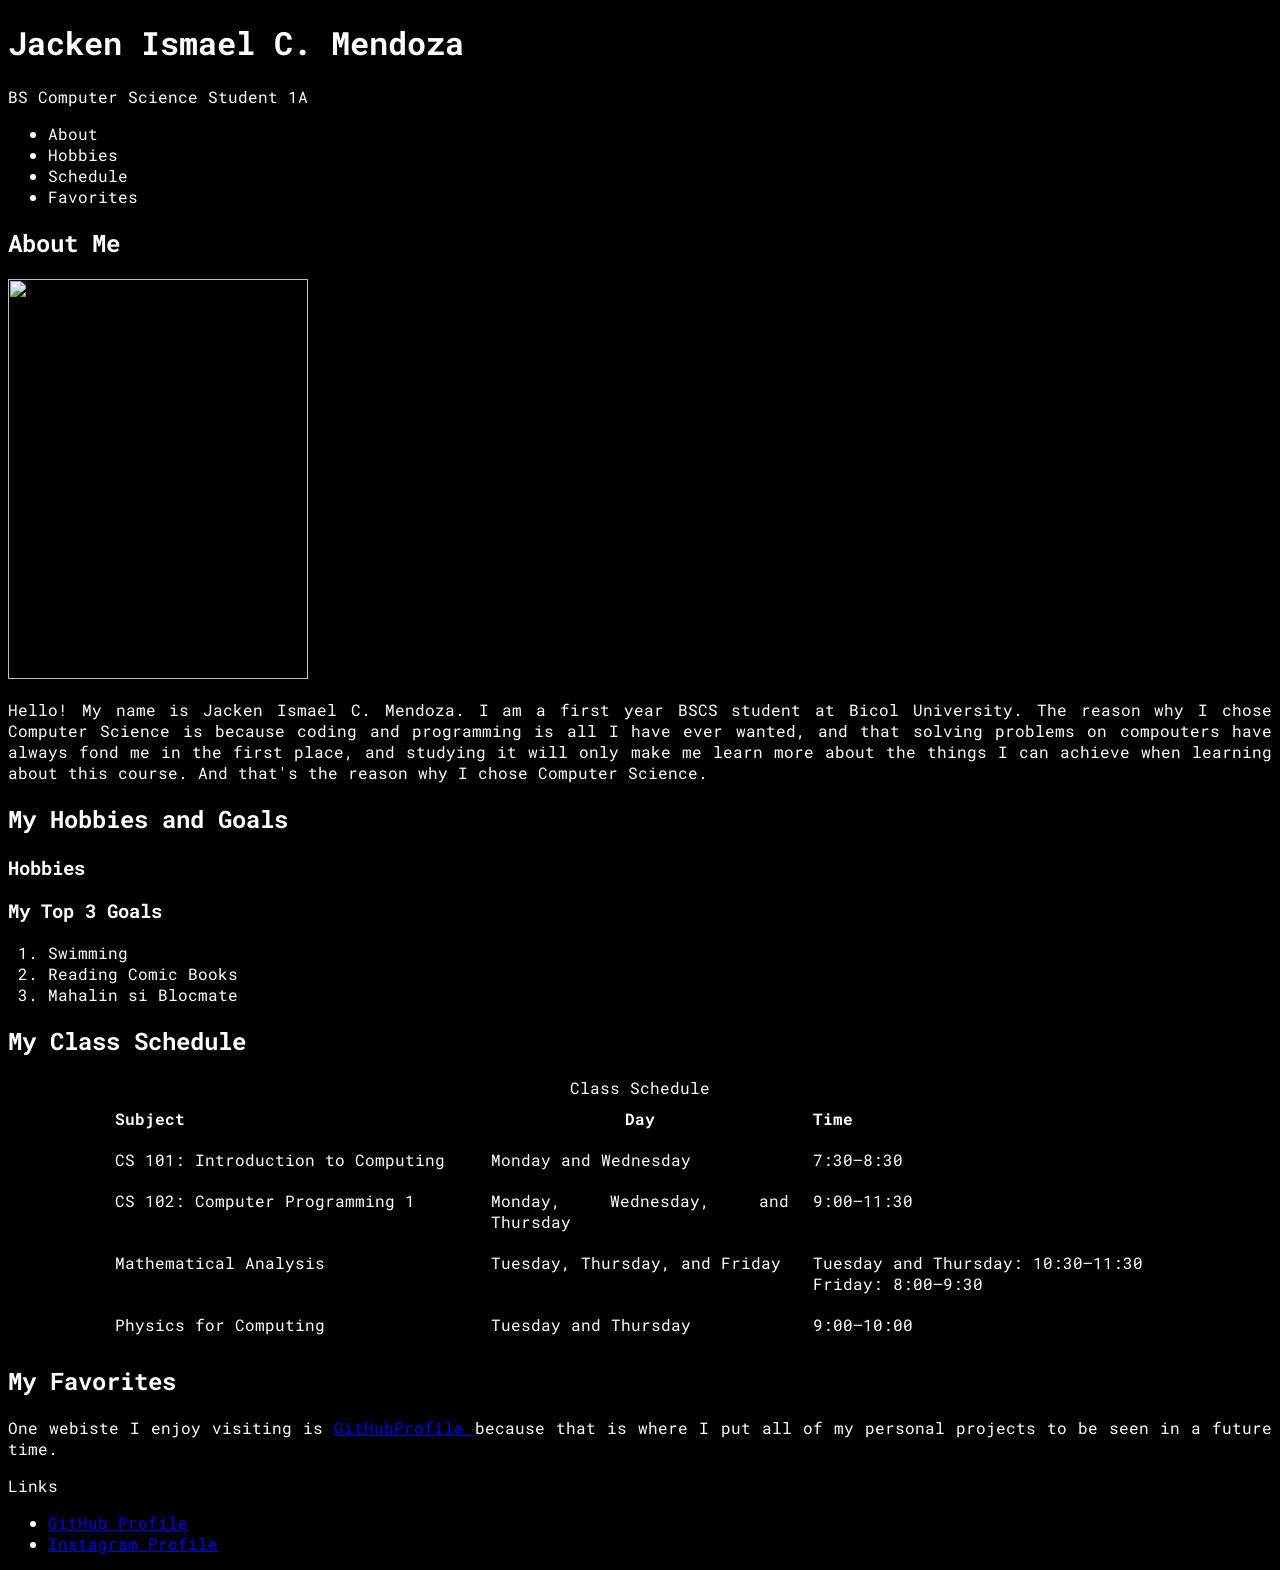
==== intex.html @ a8b33b95 "edited the first batch" ====
<!DOCTYPE html>
<html lang="en">

<head>
    <meta charset="UTF-8">
    <meta name="viewport" content="width=device-width, initial-scale=1.0">
    <link rel="stylesheet" href="style.css">
    <link rel="preconnect" href="https://fonts.googleapis.com">
    <link rel="preconnect" href="https://fonts.gstatic.com" crossorigin>
    <link
        href="https://fonts.googleapis.com/css2?family=Playfair+Display:ital,wght@0,400..900;1,400..900&family=Playwrite+AT:ital,wght@0,100..400;1,100..400&family=Roboto+Mono:ital,wght@0,100..700;1,100..700&family=Roboto:ital,wght@0,100..900;1,100..900&display=swap"
        rel="stylesheet">
    <title>Jacken's About Me</title>
</head>

<body>
    <header>
        <h1>Jacken Ismael C. Mendoza</h1>
        <p>BS Computer Science Student 1A</p>
    </header>

    <main>
        <section id="section">
            <aside>
                <ul>
                    <li>About</li>
                    <li>Hobbies</li>
                    <li>Schedule</li>
                    <li>Favorites</li>
                </ul>
            </aside>
        </section>

        <section id="about">
            <header>
                <h2>About Me</h2>
            </header>

            <img src="CREATIVE_Mendoza_Jacken.jpeg" width="300" height="400">

            <p>Hello! My name is Jacken Ismael C. Mendoza. I am a first year BSCS student at Bicol University. The
                reason why I chose Computer Science is because coding and programming is all I have ever wanted, and
                that solving
                problems on compouters have always fond me in the first place, and studying it will only make me learn
                more about the
                things I can achieve when learning about this course. And that's the reason why I chose Computer
                Science.</p>
        </section>

        <section id="goals">
            <header>
                <h2>My Hobbies and Goals</h2>
            </header>

            <h3>Hobbies</h3>

            <h3>My Top 3 Goals</h3>
            <ol>
                <li>Swimming</li>
                <li>Reading Comic Books</li>
                <li>Mahalin si Blocmate</li>
            </ol>
        </section>

        <section id="schedule">
            <header>
                <h2>My Class Schedule</h2>
            </header>
            <table class="class-schedule">
                <caption>Class Schedule</caption>
                <colgroup>
                    <col class="subject-column">
                    <col class="day-column">
                    <col class="time-column">
                </colgroup>
                <thead>
                    <tr>
                        <th scope="col">Subject</th>
                        <th scope="col">Day</th>
                        <th scope="col">Time</th>
                    </tr>
                </thead>
                <tbody>
                    <tr>
                        <td>CS 101: Introduction to Computing</td>
                        <td>Monday and Wednesday</td>
                        <td>7:30–8:30</td>
                    </tr>
                    <tr>
                        <td>CS 102: Computer Programming 1</td>
                        <td>Monday, Wednesday, and Thursday</td>
                        <td>9:00–11:30</td>
                    </tr>
                    <tr>
                        <td>Mathematical Analysis</td>
                        <td>Tuesday, Thursday, and Friday</td>
                        <td>Tuesday and Thursday: 10:30–11:30<br>Friday: 8:00–9:30</td>
                    </tr>
                    <tr>
                        <td>Physics for Computing</td>
                        <td>Tuesday and Thursday</td>
                        <td>9:00–10:00</td>
                    </tr>
                </tbody>
            </table>
        </section>

        <section id="favorites">
            <header>
                <h2>My Favorites</h2>
            </header>
            <p>One webiste I enjoy visiting is <a href="https://github.com/Jackendoza" target="_blank"> GitHubProfile
                </a>
                because that is where I put all of my personal projects to be seen in a future time.</p>
        </section>

        <footer>
            <header>
                <p>Links</p>
            </header>
            <ul>
                <li><a href="https://github.com/Jackendoza">GitHub Profile</a></li>
                <li><a href="https://www.instagram.com/jackendoza/">Instagram Profile</a></li>
            </ul>
        </footer>

    </main>
</body>

</html>
---- style.css ----
body {
  color: white;
  background-color: black;
  font-family: "Roboto Mono", monospace;
  font-optical-sizing: auto;
  font-weight: 400;
  font-style: normal;
  text-align: justify;
}

.class-schedule {
  width: 85%;
  margin: 0 auto;
  table-layout: fixed;
  border-collapse: collapse;
}

.class-schedule caption {
  text-align: center;
}

.class-schedule .subject-column {
  width: 35%;
}

.class-schedule .day-column {
  width: 30%;
}

.class-schedule .time-column {
  width: 35%;
}

.class-schedule th,
.class-schedule td {
  padding: 10px 12px;
  text-align: left;
  vertical-align: top;
}

.class-schedule th:nth-child(2) {
  text-align: center;
}

.class-schedule td:nth-child(2) {
  text-align: justify;
}
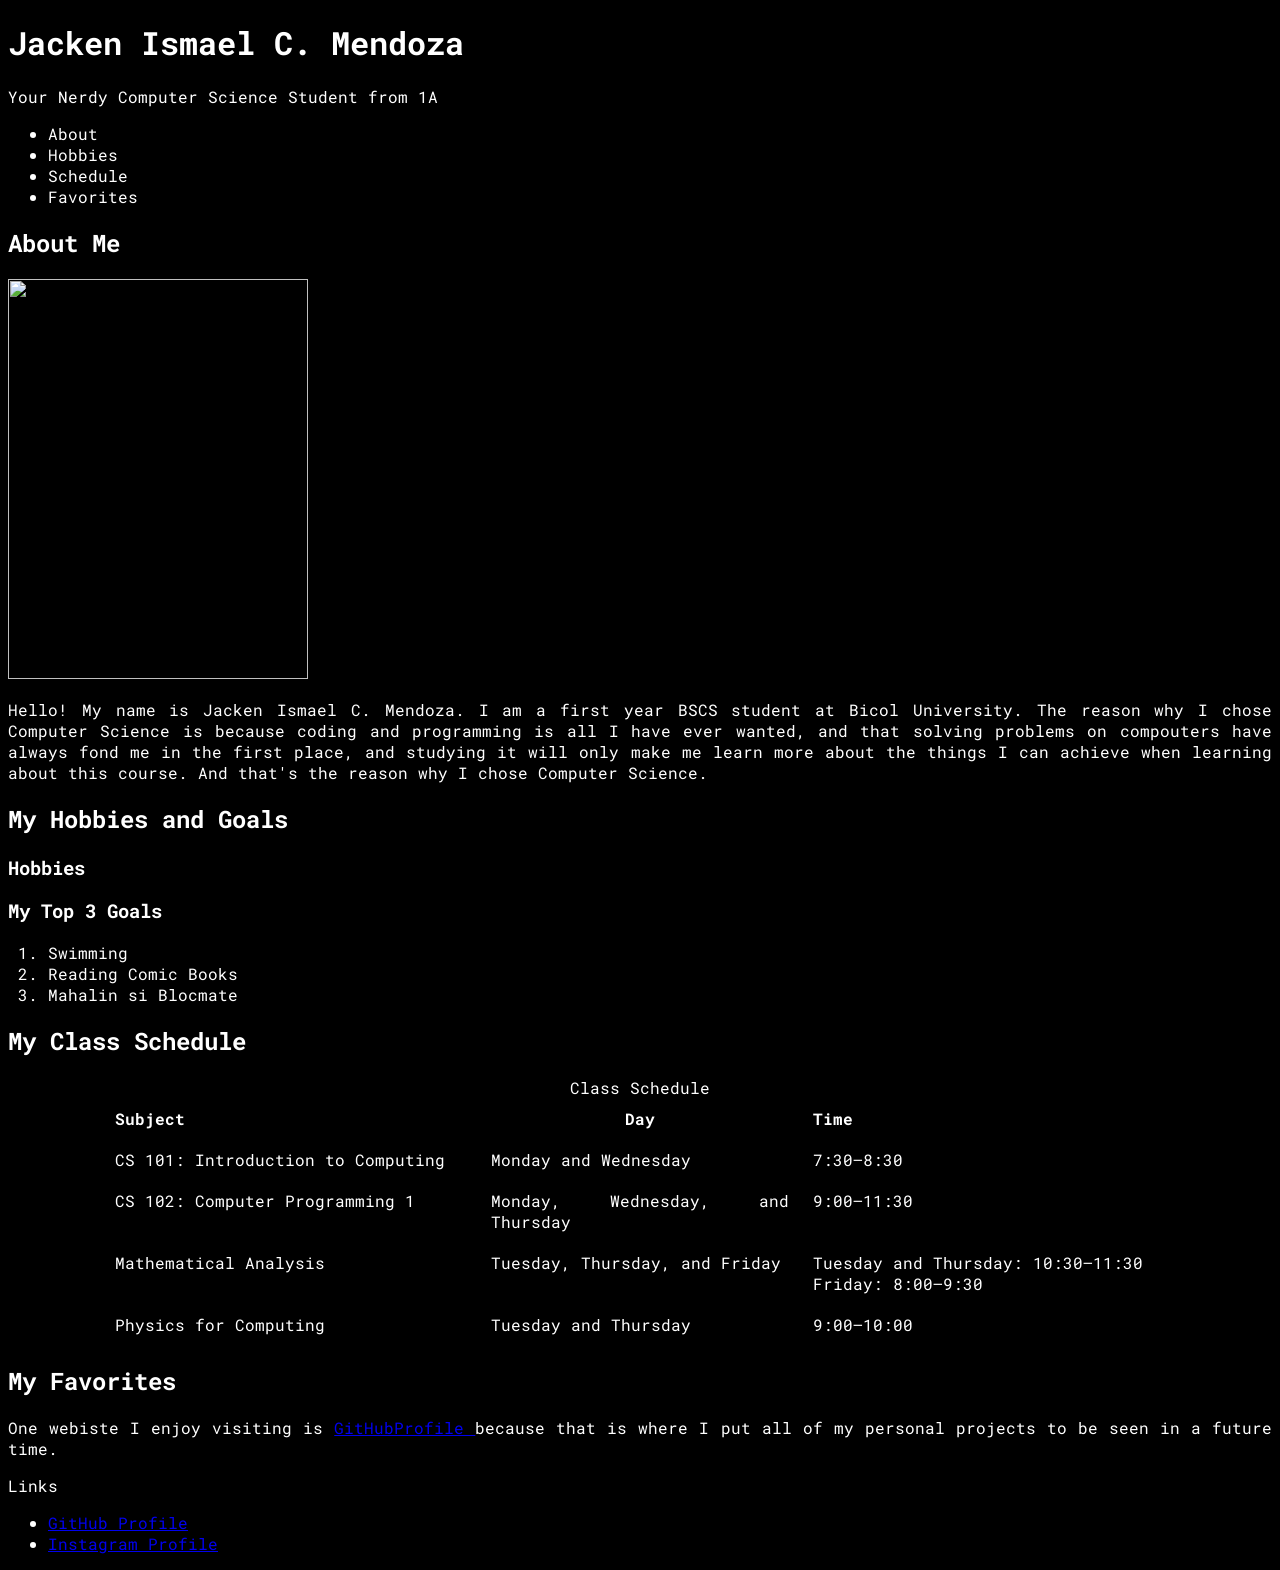
==== commit 485f0b94: "Added HTML and CSS new files to replace the old ones" ====
--- a/intex.html
+++ b/intex.html
@@ -16,7 +16,7 @@
 <body>
     <header>
         <h1>Jacken Ismael C. Mendoza</h1>
-        <p>BS Computer Science Student 1A</p>
+        <p>Your Nerdy Computer Science Student from 1A</p>
     </header>
 
     <main>
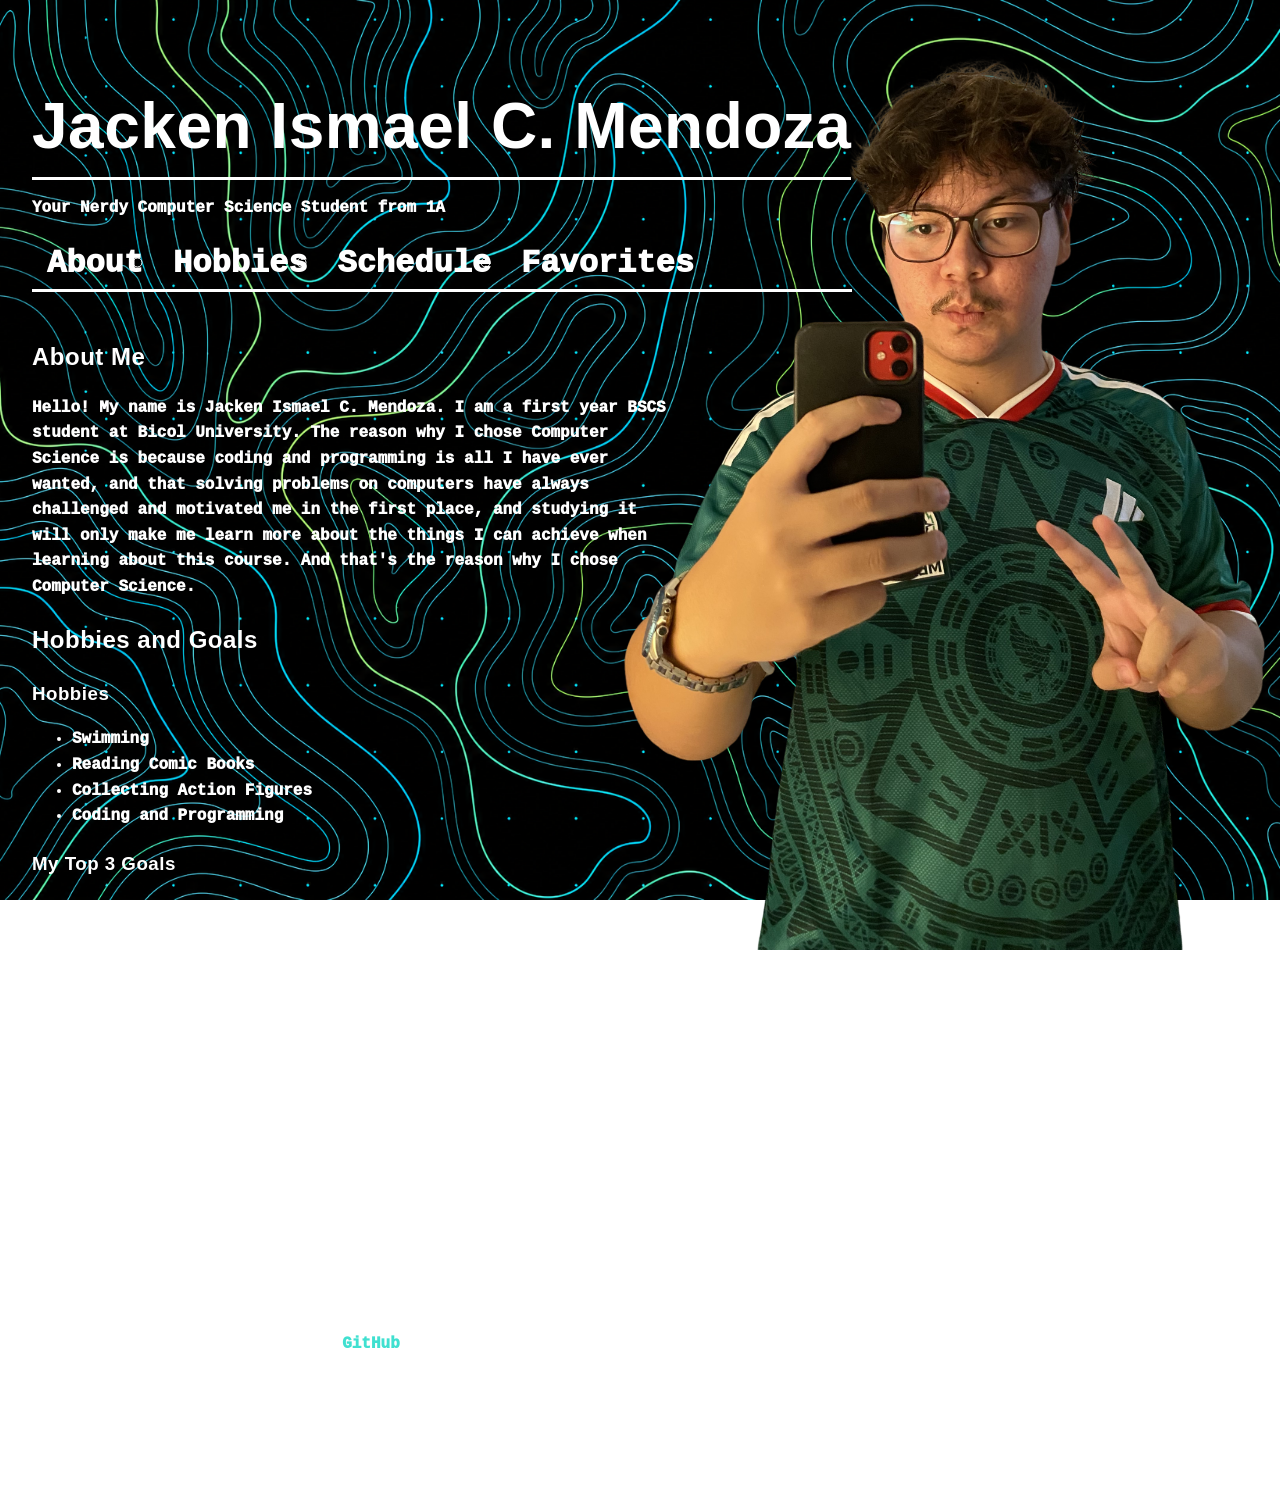
==== commit 6488550b: "Made it my main files" ====
--- a/intex.html
+++ b/intex.html
@@ -4,13 +4,8 @@
 <head>
     <meta charset="UTF-8">
     <meta name="viewport" content="width=device-width, initial-scale=1.0">
-    <link rel="stylesheet" href="style.css">
-    <link rel="preconnect" href="https://fonts.googleapis.com">
-    <link rel="preconnect" href="https://fonts.gstatic.com" crossorigin>
-    <link
-        href="https://fonts.googleapis.com/css2?family=Playfair+Display:ital,wght@0,400..900;1,400..900&family=Playwrite+AT:ital,wght@0,100..400;1,100..400&family=Roboto+Mono:ital,wght@0,100..700;1,100..700&family=Roboto:ital,wght@0,100..900;1,100..900&display=swap"
-        rel="stylesheet">
-    <title>Jacken's About Me</title>
+    <link rel="stylesheet" href="style2.css">
+    <title>Jacken's About Me Webiste</title>
 </head>
 
 <body>
@@ -20,88 +15,88 @@
     </header>
 
     <main>
-        <section id="section">
+        <section id="navbar">
             <aside>
                 <ul>
-                    <li>About</li>
-                    <li>Hobbies</li>
-                    <li>Schedule</li>
-                    <li>Favorites</li>
+                    <li><a href="#about">About</a></li>
+                    <li><a href="#hobbies">Hobbies</a></li>
+                    <li><a href="#schedule">Schedule</a></li>
+                    <li><a href="#favorites">Favorites</a></li>
                 </ul>
             </aside>
         </section>
+
+        <img src="images/IMG_4186.png" width="900" height="1200">
 
         <section id="about">
             <header>
                 <h2>About Me</h2>
             </header>
 
-            <img src="CREATIVE_Mendoza_Jacken.jpeg" width="300" height="400">
-
-            <p>Hello! My name is Jacken Ismael C. Mendoza. I am a first year BSCS student at Bicol University. The
-                reason why I chose Computer Science is because coding and programming is all I have ever wanted, and
-                that solving
-                problems on compouters have always fond me in the first place, and studying it will only make me learn
-                more about the
-                things I can achieve when learning about this course. And that's the reason why I chose Computer
-                Science.</p>
+            <p id="p1">Hello! My name is Jacken Ismael C. Mendoza. I am a first year BSCS student at Bicol University.
+                The reason why I chose Computer Science is because coding and programming is all I have ever wanted, and
+                that solving problems on computers have always challenged and motivated me in the first place, and
+                studying it will
+                only make me learn more about the things I can achieve when learning about this course. And that's the
+                reason why I chose Computer
+                Science.
+            </p>
         </section>
 
-        <section id="goals">
+        <section id="hobbies">
             <header>
-                <h2>My Hobbies and Goals</h2>
+                <h2>Hobbies and Goals</h2>
             </header>
 
             <h3>Hobbies</h3>
 
-            <h3>My Top 3 Goals</h3>
-            <ol>
+            <ul>
                 <li>Swimming</li>
                 <li>Reading Comic Books</li>
-                <li>Mahalin si Blocmate</li>
+                <li>Collecting Action Figures</li>
+                <li>Coding and Programming</li>
+            </ul>
+
+            <h3>My Top 3 Goals</h3>
+
+            <ol>
+                <li>Graduating College with a CS Degree</li>
+                <li>Helping my parents retire as early as possible</li>
+                <li>Having a successful and peaceful life</li>
             </ol>
         </section>
 
         <section id="schedule">
             <header>
-                <h2>My Class Schedule</h2>
+                <h2>Class Schedule</h2>
             </header>
-            <table class="class-schedule">
-                <caption>Class Schedule</caption>
-                <colgroup>
-                    <col class="subject-column">
-                    <col class="day-column">
-                    <col class="time-column">
-                </colgroup>
-                <thead>
-                    <tr>
-                        <th scope="col">Subject</th>
-                        <th scope="col">Day</th>
-                        <th scope="col">Time</th>
-                    </tr>
-                </thead>
-                <tbody>
-                    <tr>
-                        <td>CS 101: Introduction to Computing</td>
-                        <td>Monday and Wednesday</td>
-                        <td>7:30–8:30</td>
-                    </tr>
-                    <tr>
-                        <td>CS 102: Computer Programming 1</td>
-                        <td>Monday, Wednesday, and Thursday</td>
-                        <td>9:00–11:30</td>
-                    </tr>
-                    <tr>
-                        <td>Mathematical Analysis</td>
-                        <td>Tuesday, Thursday, and Friday</td>
-                        <td>Tuesday and Thursday: 10:30–11:30<br>Friday: 8:00–9:30</td>
-                    </tr>
-                    <tr>
-                        <td>Physics for Computing</td>
-                        <td>Tuesday and Thursday</td>
-                        <td>9:00–10:00</td>
-                    </tr>
-                </tbody>
+
+            <table>
+                <tr align="center">
+                    <th width="250">Subject</th>
+                    <th width="200">Day</th>
+                    <th width="200">Time</th>
+                </tr>
+                <tr align="center">
+                    <td>CS101: Introduction to Computing</td>
+                    <td>Monday, Wednesday</td>
+                    <td>7:30 - 9:00</td>
+                </tr>
+                <tr align="center">
+                    <td>Computer Programming 1</td>
+                    <td>Monday, Wednesday</td>
+                    <td>9:00 - 11:30</td>
+                </tr>
+                <tr align="center">
+                    <td>Mathematical Analysis</td>
+                    <td>Tuesday, Thursday, Friday</td>
+                    <td>10:30 - 11:30</td>
+                </tr>
+                <tr align="center">
+                    <td>Physics for Computing</td>
+                    <td>Tuesday, Thursday</td>
+                    <td>9:00 - 10:00</td>
+                </tr>
             </table>
         </section>
 
@@ -109,22 +104,20 @@
             <header>
                 <h2>My Favorites</h2>
             </header>
-            <p>One webiste I enjoy visiting is <a href="https://github.com/Jackendoza" target="_blank"> GitHubProfile
+
+            <p>One webiste I enjoy visiting is <a href="https://github.com/Jackendoza" target="_blank"> GitHub
                 </a>
-                because that is where I put all of my personal projects to be seen in a future time.</p>
+                because this is where I put all of my personal projects. As a computer science student, I love GitHub
+                because it turns your raw coding assignments into a polished portfolio while giving you free access to
+                essential developer tools.
+            </p>
         </section>
+    </main>
 
-        <footer>
-            <header>
-                <p>Links</p>
-            </header>
-            <ul>
-                <li><a href="https://github.com/Jackendoza">GitHub Profile</a></li>
-                <li><a href="https://www.instagram.com/jackendoza/">Instagram Profile</a></li>
-            </ul>
-        </footer>
+    <footer>
+        <p>Made by Jacken Ismael C. Mendoza for CS101, Bicol University.</p>
+    </footer>
 
-    </main>
 </body>
 
 </html>
--- a/style2.css
+++ b/style2.css
@@ -0,0 +1,79 @@
+body {
+  display: flow-root;
+  color: #ffffff;
+  background-image: url(images/wallpaper.png);
+  background-attachment: fixed;
+  background-size: cover;
+  background-position: center;
+  background-repeat: no-repeat;
+  font-family: "Roboto Mono", monospace;
+  font-optical-sizing: auto;
+  font-weight: 1000;
+  font-style: normal;
+  line-height: 1.6;
+  text-align: justify;
+  padding: 24px 0 24px 24px;
+}
+
+h1,
+h2,
+h3 {
+  font-family: "Roboto", sans-serif;
+  font-weight: 700;
+  letter-spacing: 0.5px;
+}
+
+#navbar ul {
+  font-size: 2rem;
+  list-style-type: circle;
+  padding: 0px;
+  margin: 0px;
+  overflow: hidden;
+  display: inline-block;
+  margin-bottom: 1rem;
+  border-bottom-style: solid;
+  width: 820px;
+}
+
+#navbar a {
+  color: white;
+  padding: 15px;
+  text-decoration: none;
+}
+
+#navbar li {
+  float: left;
+}
+
+body > header h1 {
+  display: inline-block;
+  font-size: 4rem;
+  margin-bottom: 1rem;
+  border-bottom-style: solid;
+}
+
+body > header p {
+  margin-top: 0;
+}
+
+img {
+  position: absolute;
+  top: -250px;
+  right: 0;
+  margin: 0;
+}
+
+#about {
+  max-width: none;
+  margin-right: 0;
+  padding-right: 600px;
+}
+
+#about p {
+  text-align: left;
+}
+
+#favorites a {
+  color: turquoise;
+  text-decoration: none;
+}
